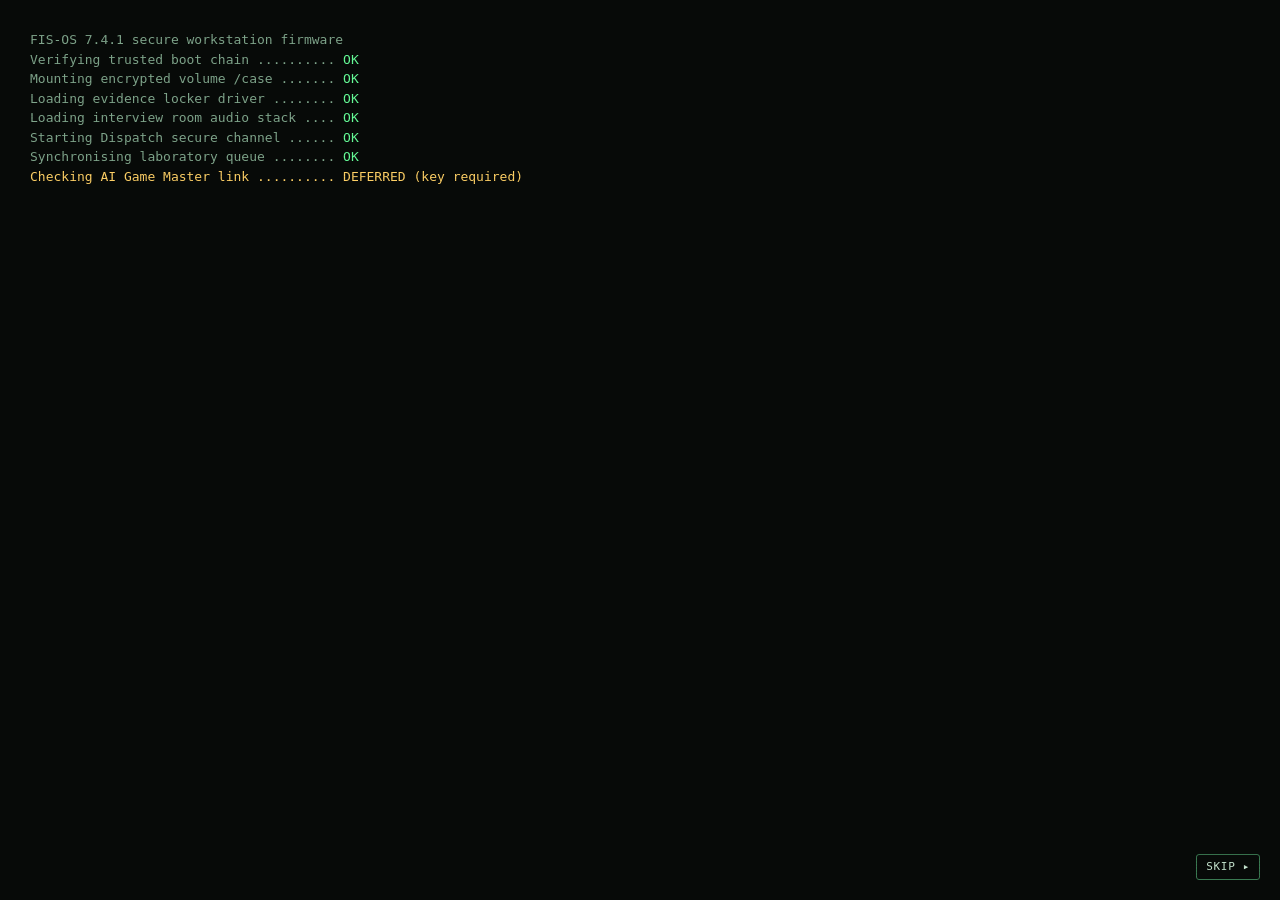
==== fbi-sim/src/index.html @ 93ebc80f "Ship FBI-SIM as a single double-clickable index.html Move the ES-module sources under fbi-sim/src/ a" ====
<!doctype html>
<html lang="en">
<head>
<meta charset="utf-8">
<meta name="viewport" content="width=device-width, initial-scale=1">
<title>FBI-SIM · Secure Workstation</title>
<meta name="description" content="A fictional, AI-run FBI investigation simulation that runs in your browser with your own API key.">
<link rel="icon" href="data:image/svg+xml,%3Csvg xmlns='http://www.w3.org/2000/svg' viewBox='0 0 32 32'%3E%3Crect width='32' height='32' fill='%23070a08'/%3E%3Cpath d='M16 5l9 3v9c0 7-4 11-9 14-5-3-9-7-9-14V8z' fill='none' stroke='%2366ff99' stroke-width='2'/%3E%3C/svg%3E">
<link rel="stylesheet" href="css/style.css">
</head>
<body data-theme="green">
<a class="skip" href="#cmdInput">Skip to command bar</a>
<div id="scanlines" aria-hidden="true"></div>

<!-- BOOT -->
<section id="screen-boot" class="screen" aria-label="Boot sequence">
  <pre id="bootLog" class="boot-log" aria-live="polite"></pre>
  <button id="bootSkip" class="btn ghost small boot-skip" type="button">Skip ▸</button>
</section>

<!-- LOGIN -->
<section id="screen-login" class="screen hidden" aria-label="Login">
  <div class="login-card">
    <div class="insignia" id="insigniaLogin"><svg xmlns="http://www.w3.org/2000/svg" viewBox="0 0 200 200" role="img" aria-label="Fictional Bureau insignia">
  <defs>
    <path id="ring" d="M100,100 m-78,0 a78,78 0 1,1 156,0 a78,78 0 1,1 -156,0"/>
  </defs>
  <circle cx="100" cy="100" r="96" fill="none" stroke="currentColor" stroke-width="2"/>
  <circle cx="100" cy="100" r="88" fill="none" stroke="currentColor" stroke-width="1" opacity=".6"/>
  <text font-family="ui-monospace, monospace" font-size="11" letter-spacing="2.5" fill="currentColor">
    <textPath href="#ring" startOffset="2%">FEDERAL INVESTIGATIVE SIMULATION · TRAINING DIVISION · FICTION</textPath>
  </text>
  <path d="M100,46 l34,12 v34 c0,26 -16,42 -34,52 c-18,-10 -34,-26 -34,-52 v-34 z" fill="none" stroke="currentColor" stroke-width="2.5"/>
  <path d="M100,56 l25,9 v27 c0,20 -12,32 -25,40 c-13,-8 -25,-20 -25,-40 v-27 z" fill="none" stroke="currentColor" stroke-width="1" opacity=".5"/>
  <polygon points="100,70 105.5,86 122,86 108.5,96 113.5,112 100,102 86.5,112 91.5,96 78,86 94.5,86" fill="currentColor"/>
  <line x1="66" y1="130" x2="134" y2="130" stroke="currentColor" stroke-width="1.5"/>
  <line x1="72" y1="136" x2="128" y2="136" stroke="currentColor" stroke-width="1" opacity=".6"/>
  <circle cx="100" cy="100" r="2" fill="currentColor"/>
</svg></div>
    <h1 class="title">FEDERAL INVESTIGATIVE SIMULATION</h1>
    <p class="banner">CLASSIFICATION: TRAINING // FICTION // NOT FOR OPERATIONAL USE</p>
    <form id="loginForm" autocomplete="off">
      <label>Agent name
        <input id="agentName" type="text" maxlength="40" placeholder="e.g. Dana Reyes" required>
      </label>
      <label>Badge number
        <input id="badgeNumber" type="text" readonly>
      </label>
      <fieldset class="api-box">
        <legend>AI Game Master connection</legend>
        <label>Provider
          <select id="providerSelect"></select>
        </label>
        <label>API key
          <input id="apiKey" type="password" placeholder="Paste your key" autocomplete="off" spellcheck="false">
        </label>
        <label>Model <span class="muted">(blank = default)</span>
          <input id="modelInput" type="text" list="modelList" placeholder="">
          <datalist id="modelList"></datalist>
        </label>
        <label id="baseUrlRow">Base URL <span class="muted">(advanced)</span>
          <input id="baseUrl" type="text" placeholder="">
        </label>
        <p id="providerNotes" class="muted small"></p>
        <label class="check"><input id="rememberKey" type="checkbox"> Remember key in this browser (localStorage; anyone with access to this browser profile can read it)</label>
        <div class="row">
          <button id="testConn" class="btn ghost" type="button">Test connection</button>
          <button id="forgetKey" class="btn ghost" type="button">Forget stored key</button>
          <span id="connStatus" class="muted small" role="status"></span>
        </div>
      </fieldset>
      <div class="row">
        <button class="btn primary" type="submit">Authenticate ▸</button>
      </div>
    </form>
    <p class="muted small fiction">This is a work of fiction. The Bureau, the cases, the people and the places are invented. Nothing here is affiliated with any real agency. The insignia is an original design.</p>
  </div>
</section>

<!-- NEW CASE / LOAD -->
<section id="screen-newcase" class="screen hidden" aria-label="Case assignment">
  <div class="newcase-card">
    <header class="card-head">
      <span class="banner">CASE ASSIGNMENT DESK</span>
      <span id="newcaseAgent" class="muted"></span>
    </header>
    <div class="two-col">
      <form id="newCaseForm">
        <h2>Open new case</h2>
        <label>Crime type
          <select id="crimeType">
            <option>Homicide</option>
            <option>Kidnapping</option>
            <option>Bank robbery</option>
            <option>Wire fraud / financial crime</option>
            <option>Cybercrime / intrusion</option>
            <option>Public corruption</option>
            <option>Domestic terrorism plot</option>
            <option>Art theft</option>
            <option>Organized crime / racketeering</option>
            <option>Missing person (interstate)</option>
            <option>Arson of a federal facility</option>
            <option>Random</option>
          </select>
        </label>
        <label>Difficulty
          <select id="difficulty">
            <option value="rookie">Rookie: forgiving clock, obvious holes</option>
            <option value="agent" selected>Agent: realistic</option>
            <option value="veteran">Veteran: tight clock, careful culprit</option>
          </select>
        </label>
        <label>Case length
          <select id="caseLength">
            <option value="short">Short: 4 suspects, 48h</option>
            <option value="standard" selected>Standard: 5 suspects, 72h</option>
            <option value="long">Long: 6 suspects, 120h</option>
          </select>
        </label>
        <button class="btn primary" type="submit">Request assignment ▸</button>
        <p id="genStatus" class="muted small" role="status"></p>
        <button id="genCancel" class="btn ghost small hidden" type="button">Cancel</button>
      </form>
      <div>
        <h2>Resume case</h2>
        <ul id="slotList" class="slot-list"></ul>
        <div class="row">
          <label class="btn ghost file-btn">Import .json<input id="importFile" type="file" accept="application/json,.json" hidden></label>
          <button id="backToLogin" class="btn ghost" type="button">◂ Change agent / key</button>
        </div>
      </div>
    </div>
  </div>
</section>

<!-- DESKTOP -->
<section id="screen-desktop" class="screen hidden" aria-label="Workstation">
  <header class="topbar">
    <span class="banner" id="topBanner">TRAINING // FICTION</span>
    <span id="topCase" class="mono"></span>
    <span id="topClock" class="mono clock" aria-live="off"></span>
    <span id="topDeadline" class="mono deadline"></span>
    <span id="topAgent" class="mono"></span>
    <span id="topStatus" class="status" role="status" aria-live="polite"></span>
  </header>
  <nav class="dock" id="dock" aria-label="Panels"></nav>
  <main id="windowArea" class="window-area"></main>
  <form id="cmdBar" class="cmdbar" autocomplete="off">
    <label for="cmdInput" class="prompt">AGENT&gt;</label>
    <input id="cmdInput" type="text" placeholder="type a command, or use the panels. 'help' lists commands." spellcheck="false">
    <button class="btn small" type="submit">Send</button>
  </form>
</section>

<!-- DEBRIEF -->
<section id="screen-debrief" class="screen hidden" aria-label="Debrief">
  <div id="debriefBody" class="debrief"></div>
</section>

<div id="toasts" class="toasts" aria-live="polite"></div>
<dialog id="modal" class="modal"><div id="modalBody"></div></dialog>

<script type="module" src="js/main.js"></script>
</body>
</html>
---- fbi-sim/src/css/style.css ----
/* FBI-SIM: secure-terminal workstation theme */

:root {
  --bg: #070a08;
  --bg-2: #0b100d;
  --bg-3: #10171290;
  --panel: #0c120f;
  --panel-head: #121b16;
  --ink: #c9e8d2;
  --ink-dim: #7fa58b;
  --ink-faint: #4b6b55;
  --accent: #66ff99;
  --accent-2: #39c86b;
  --warn: #ffd166;
  --danger: #ff6b6b;
  --info: #7cc5ff;
  --border: #244a33;
  --border-strong: #3a7a52;
  --glow: 0 0 12px #66ff9933;
  --font: ui-monospace, "SFMono-Regular", "JetBrains Mono", "Fira Code", Menlo, Consolas, monospace;
  --radius: 3px;
  --dock-w: 180px;
  --type-speed: 12ms;
}
body[data-theme="amber"] {
  --ink: #f0d9a8; --ink-dim: #b89c66; --ink-faint: #6e5c3b; --accent: #ffbf47; --accent-2: #d99a2b;
  --border: #4a3a1c; --border-strong: #8a6a2c; --panel: #110e08; --panel-head: #1b1609; --bg: #0a0805; --bg-2: #100c07; --glow: 0 0 12px #ffbf4733;
}
body[data-theme="blue"] {
  --ink: #cfe3f5; --ink-dim: #7fa4c4; --ink-faint: #45607a; --accent: #7cc5ff; --accent-2: #3f9be0;
  --border: #1f3a52; --border-strong: #2f6a9a; --panel: #090e14; --panel-head: #0f1922; --bg: #05080c; --bg-2: #090d12; --glow: 0 0 12px #7cc5ff33;
}
body[data-contrast="high"] { --ink: #ffffff; --ink-dim: #d0d0d0; --ink-faint: #9a9a9a; --border: #6a6a6a; --border-strong: #bbbbbb; }

* { box-sizing: border-box; }
html, body { height: 100%; margin: 0; }
body {
  background: var(--bg);
  color: var(--ink);
  font-family: var(--font);
  font-size: 14px;
  line-height: 1.5;
  overflow: hidden;
}
.hidden { display: none !important; }
.muted { color: var(--ink-dim); }
.faint { color: var(--ink-faint); }
.small { font-size: 12px; }
.mono { font-family: var(--font); }
.warn { color: var(--warn); }
.danger { color: var(--danger); }
.info { color: var(--info); }
.accent { color: var(--accent); }
.skip { position: absolute; left: -999px; top: 0; background: var(--accent); color: #000; padding: 6px 10px; z-index: 100; }
.skip:focus { left: 8px; }

#scanlines {
  pointer-events: none; position: fixed; inset: 0; z-index: 50;
  background: repeating-linear-gradient(to bottom, transparent 0 2px, #00000026 2px 3px);
  mix-blend-mode: multiply; opacity: .55;
}
body.reduce-motion #scanlines { display: none; }
body.no-scanlines #scanlines { display: none; }

.screen { position: fixed; inset: 0; display: flex; flex-direction: column; overflow: auto; }

/* ---------- controls ---------- */
.btn {
  font: inherit; color: var(--ink); background: var(--panel-head); border: 1px solid var(--border-strong);
  padding: 7px 14px; cursor: pointer; border-radius: var(--radius); text-transform: uppercase; letter-spacing: .06em; font-size: 12px;
}
.btn:hover, .btn:focus-visible { border-color: var(--accent); color: var(--accent); box-shadow: var(--glow); outline: none; }
.btn.primary { background: var(--accent); color: #041008; border-color: var(--accent); font-weight: 700; }
.btn.primary:hover { background: var(--accent-2); }
.btn.ghost { background: transparent; }
.btn.small { padding: 4px 9px; font-size: 11px; }
.btn.danger { border-color: var(--danger); color: var(--danger); }
.btn:disabled { opacity: .45; cursor: not-allowed; box-shadow: none; }
.btn.file-btn { display: inline-block; }
input[type=text], input[type=password], input[type=number], select, textarea {
  font: inherit; color: var(--ink); background: var(--bg-2); border: 1px solid var(--border); padding: 7px 9px; width: 100%; border-radius: var(--radius);
}
input:focus-visible, select:focus-visible, textarea:focus-visible, [tabindex]:focus-visible { outline: 2px solid var(--accent); outline-offset: 1px; }
label { display: block; margin: 8px 0; color: var(--ink-dim); font-size: 12px; text-transform: uppercase; letter-spacing: .06em; }
label > input, label > select, label > textarea { margin-top: 4px; text-transform: none; letter-spacing: 0; font-size: 14px; }
label.check { display: flex; gap: 8px; align-items: flex-start; text-transform: none; letter-spacing: 0; }
label.check input { width: auto; margin-top: 3px; }
fieldset { border: 1px solid var(--border); padding: 10px 14px; margin: 14px 0; }
legend { color: var(--accent); font-size: 12px; letter-spacing: .1em; text-transform: uppercase; padding: 0 6px; }
.row { display: flex; gap: 10px; align-items: center; flex-wrap: wrap; margin-top: 10px; }
.banner {
  display: inline-block; background: var(--accent); color: #041008; font-weight: 700; font-size: 11px; letter-spacing: .14em;
  padding: 2px 8px; text-transform: uppercase;
}
textarea { min-height: 80px; resize: vertical; }
hr { border: 0; border-top: 1px dashed var(--border); margin: 10px 0; }
h1, h2, h3 { font-weight: 600; letter-spacing: .08em; text-transform: uppercase; }
h1 { font-size: 18px; } h2 { font-size: 14px; color: var(--accent); margin: 14px 0 8px; } h3 { font-size: 12px; color: var(--ink-dim); margin: 12px 0 6px; }
ul { padding-left: 18px; }
table { border-collapse: collapse; width: 100%; font-size: 13px; }
td, th { border-bottom: 1px solid var(--border); padding: 5px 6px; text-align: left; vertical-align: top; }
th { color: var(--ink-dim); font-weight: 600; font-size: 11px; text-transform: uppercase; letter-spacing: .08em; }
kbd { border: 1px solid var(--border-strong); padding: 0 5px; border-radius: 3px; font-family: var(--font); font-size: 12px; }

/* ---------- boot ---------- */
#screen-boot { background: var(--bg); padding: 30px; justify-content: flex-start; }
.boot-log { margin: 0; white-space: pre-wrap; color: var(--ink-dim); font-size: 13px; }
.boot-log .ok { color: var(--accent); }
.boot-skip { position: fixed; right: 20px; bottom: 20px; }

/* ---------- login / new case ---------- */
#screen-login, #screen-newcase { align-items: center; justify-content: center; padding: 20px; }
.login-card, .newcase-card { width: min(680px, 100%); border: 1px solid var(--border-strong); background: var(--panel); padding: 24px 28px; box-shadow: var(--glow); }
.newcase-card { width: min(900px, 100%); }
.insignia { width: 110px; height: 110px; margin: 0 auto 10px; color: var(--accent); }
.insignia svg { width: 100%; height: 100%; }
.title { text-align: center; margin: 4px 0 6px; }
.login-card .banner { display: block; text-align: center; margin: 0 auto 10px; width: fit-content; }
.fiction { margin-top: 18px; border-top: 1px dashed var(--border); padding-top: 10px; }
.card-head { display: flex; justify-content: space-between; align-items: center; margin-bottom: 10px; }
.two-col { display: grid; grid-template-columns: 1fr 1fr; gap: 28px; }
.slot-list { list-style: none; padding: 0; margin: 0; }
.slot-list li { border: 1px solid var(--border); padding: 8px 10px; margin-bottom: 6px; display: flex; justify-content: space-between; align-items: center; gap: 8px; }
.slot-list .slot-info { font-size: 12px; }
.slot-list .slot-info b { color: var(--accent); display: block; font-weight: 600; }

/* ---------- desktop ---------- */
#screen-desktop { display: grid; grid-template-rows: auto 1fr auto; grid-template-columns: var(--dock-w) 1fr; grid-template-areas: "top top" "dock main" "cmd cmd"; overflow: hidden; }
.topbar { grid-area: top; display: flex; gap: 16px; align-items: center; padding: 6px 12px; border-bottom: 1px solid var(--border-strong); background: var(--panel-head); font-size: 12px; flex-wrap: wrap; }
.topbar .clock { color: var(--accent); }
.topbar .deadline.warn { color: var(--warn); } .topbar .deadline.danger { color: var(--danger); }
.topbar .status { margin-left: auto; color: var(--info); }
.topbar .status.busy::after { content: " ▮"; animation: blink 1s steps(2) infinite; }
body.reduce-motion .topbar .status.busy::after { animation: none; }
@keyframes blink { 50% { opacity: 0; } }

.dock { grid-area: dock; border-right: 1px solid var(--border); background: var(--bg-2); padding: 8px 6px; overflow-y: auto; display: flex; flex-direction: column; gap: 3px; }
.dock button {
  font: inherit; text-align: left; background: transparent; color: var(--ink-dim); border: 1px solid transparent; padding: 6px 8px; cursor: pointer; font-size: 12px;
  letter-spacing: .06em; text-transform: uppercase; border-radius: var(--radius); display: flex; justify-content: space-between; align-items: center;
}
.dock button:hover, .dock button:focus-visible { color: var(--accent); border-color: var(--border); outline: none; }
.dock button.open { color: var(--ink); border-color: var(--border-strong); background: var(--panel); }
.dock button.active { color: var(--accent); }
.dock .badge { background: var(--accent); color: #041008; font-size: 10px; padding: 0 5px; border-radius: 8px; font-weight: 700; }
.dock .sep { border-top: 1px dashed var(--border); margin: 6px 0; }

.window-area { grid-area: main; position: relative; overflow: hidden; background:
  radial-gradient(ellipse at 30% 20%, #0f1a1480 0%, transparent 60%), var(--bg); }
.win {
  position: absolute; display: flex; flex-direction: column; background: var(--panel); border: 1px solid var(--border-strong);
  min-width: 300px; min-height: 180px; box-shadow: 0 8px 30px #000a; border-radius: var(--radius);
}
.win.focused { border-color: var(--accent); box-shadow: 0 8px 30px #000c, var(--glow); }
.win-head { display: flex; align-items: center; gap: 8px; background: var(--panel-head); padding: 5px 8px; cursor: move; user-select: none; border-bottom: 1px solid var(--border); font-size: 12px; letter-spacing: .08em; text-transform: uppercase; }
.win.focused .win-head { color: var(--accent); }
.win-head .win-title { flex: 1; }
.win-head button { font: inherit; background: transparent; color: var(--ink-dim); border: 1px solid transparent; cursor: pointer; padding: 0 6px; }
.win-head button:hover, .win-head button:focus-visible { color: var(--accent); border-color: var(--border); outline: none; }
.win-body { flex: 1; overflow: auto; padding: 10px 12px; }
.win-resize { position: absolute; right: 0; bottom: 0; width: 14px; height: 14px; cursor: nwse-resize; background: linear-gradient(135deg, transparent 50%, var(--border-strong) 50%); }

.cmdbar { grid-area: cmd; display: flex; gap: 8px; align-items: center; padding: 6px 10px; border-top: 1px solid var(--border-strong); background: var(--panel-head); }
.cmdbar .prompt { margin: 0; color: var(--accent); text-transform: none; font-size: 13px; }
.cmdbar input { flex: 1; }

/* ---------- panel content ---------- */
.list { list-style: none; padding: 0; margin: 0; }
.list li { border: 1px solid var(--border); padding: 7px 9px; margin-bottom: 5px; border-radius: var(--radius); }
.list li.sel, .list li:hover { border-color: var(--border-strong); background: var(--bg-2); }
.list li.clickable { cursor: pointer; }
.list .meta { font-size: 11px; color: var(--ink-dim); }
.tag { display: inline-block; font-size: 10px; padding: 0 5px; border: 1px solid var(--border-strong); border-radius: 8px; text-transform: uppercase; letter-spacing: .06em; margin-left: 4px; color: var(--ink-dim); }
.tag.ok { color: var(--accent); border-color: var(--accent); }
.tag.bad { color: var(--danger); border-color: var(--danger); }
.tag.warn { color: var(--warn); border-color: var(--warn); }
.split { display: grid; grid-template-columns: 240px 1fr; gap: 12px; height: 100%; min-height: 0; }
.split > * { overflow: auto; min-height: 0; }
.detail h2 { margin-top: 0; }
.chip-row { display: flex; gap: 6px; flex-wrap: wrap; margin: 6px 0; }
.narr { white-space: pre-wrap; }
.entry { border-left: 2px solid var(--border); padding: 4px 10px; margin: 8px 0; }
.entry .who { font-size: 11px; color: var(--ink-dim); text-transform: uppercase; letter-spacing: .08em; }
.entry.agent { border-left-color: var(--info); }
.entry.dispatch { border-left-color: var(--warn); }
.entry.suspect, .entry.witness { border-left-color: var(--accent); }
.entry.judge { border-left-color: var(--info); }
.entry.system { border-left-color: var(--ink-faint); color: var(--ink-dim); font-size: 12px; }
.entry.procedure { border-left-color: var(--danger); color: var(--danger); }
.entry.notice { border-left-color: var(--accent-2); color: var(--accent-2); font-size: 12px; }
.cursor::after { content: "▮"; color: var(--accent); animation: blink .9s steps(2) infinite; }
body.reduce-motion .cursor::after { animation: none; }
.stream { white-space: pre-wrap; }
.notebook-text { width: 100%; min-height: 160px; }
.board { position: relative; min-height: 300px; }
.board svg { position: absolute; inset: 0; width: 100%; height: 100%; pointer-events: none; }
.board .cols { display: grid; grid-template-columns: repeat(3, 1fr); gap: 16px; position: relative; }
.board .node { border: 1px solid var(--border); padding: 5px 7px; margin-bottom: 6px; font-size: 12px; cursor: pointer; background: var(--panel); border-radius: var(--radius); }
.board .node.sel { border-color: var(--accent); color: var(--accent); }
.board .node.culprit-pick { border-color: var(--warn); }
.timeline li { font-size: 12px; }
.kv { display: grid; grid-template-columns: 140px 1fr; gap: 2px 10px; font-size: 13px; }
.kv dt { color: var(--ink-dim); text-transform: uppercase; font-size: 11px; letter-spacing: .06em; }
.kv dd { margin: 0; }
.report-form label { margin: 6px 0; }
.progress { height: 6px; background: var(--bg-2); border: 1px solid var(--border); margin: 8px 0; }
.progress > div { height: 100%; background: var(--accent); width: 0; transition: width .3s; }

/* ---------- debrief ---------- */
#screen-debrief { padding: 20px; align-items: center; }
.debrief { width: min(900px, 100%); border: 1px solid var(--border-strong); background: var(--panel); padding: 24px 28px; }
.score { font-size: 42px; color: var(--accent); letter-spacing: .1em; }
.score.bad { color: var(--danger); } .score.mid { color: var(--warn); }

/* ---------- toasts / modal ---------- */
.toasts { position: fixed; right: 14px; bottom: 60px; display: flex; flex-direction: column; gap: 6px; z-index: 60; max-width: 360px; }
.toast { background: var(--panel-head); border: 1px solid var(--border-strong); border-left: 3px solid var(--accent); padding: 8px 10px; font-size: 12px; box-shadow: 0 6px 20px #000a; }
.toast.warn { border-left-color: var(--warn); } .toast.danger { border-left-color: var(--danger); } .toast.info { border-left-color: var(--info); }
.modal { background: var(--panel); color: var(--ink); border: 1px solid var(--accent); padding: 20px 24px; max-width: min(640px, 92vw); box-shadow: var(--glow); }
.modal::backdrop { background: #000a; }

/* ---------- responsive ---------- */
@media (max-width: 900px) {
  :root { --dock-w: 54px; }
  .dock button span.lbl { display: none; }
  .dock button { justify-content: center; padding: 8px 4px; }
  .split { grid-template-columns: 1fr; }
  .two-col { grid-template-columns: 1fr; }
  .win { left: 0 !important; top: 0 !important; width: 100% !important; height: 100% !important; min-width: 0; border-radius: 0; }
  .win:not(.focused) { display: none; }
  .win-resize { display: none; }
  .topbar { gap: 8px; }
  .topbar #topAgent { display: none; }
}
@media (max-width: 600px) {
  .cmdbar .prompt { display: none; }
  .login-card, .newcase-card, .debrief { padding: 16px; }
}
@media (prefers-reduced-motion: reduce) {
  #scanlines { display: none; }
  .cursor::after, .topbar .status.busy::after { animation: none; }
}

/* column layout for log-style panels: the log fills the window, the composer stays visible */
.win-body.col { display: flex; flex-direction: column; min-height: 0; }
.win-body.col .log-stream { flex: 1; overflow: auto; min-height: 60px; }
.win-body.col .composer { flex: none; margin-top: 8px; }
.dock button .lbl { white-space: nowrap; overflow: hidden; text-overflow: ellipsis; }
.dock button .ico { width: 14px; text-align: center; flex: none; }
.dock button { justify-content: flex-start; gap: 8px; }
.dock button .badge { margin-left: auto; }
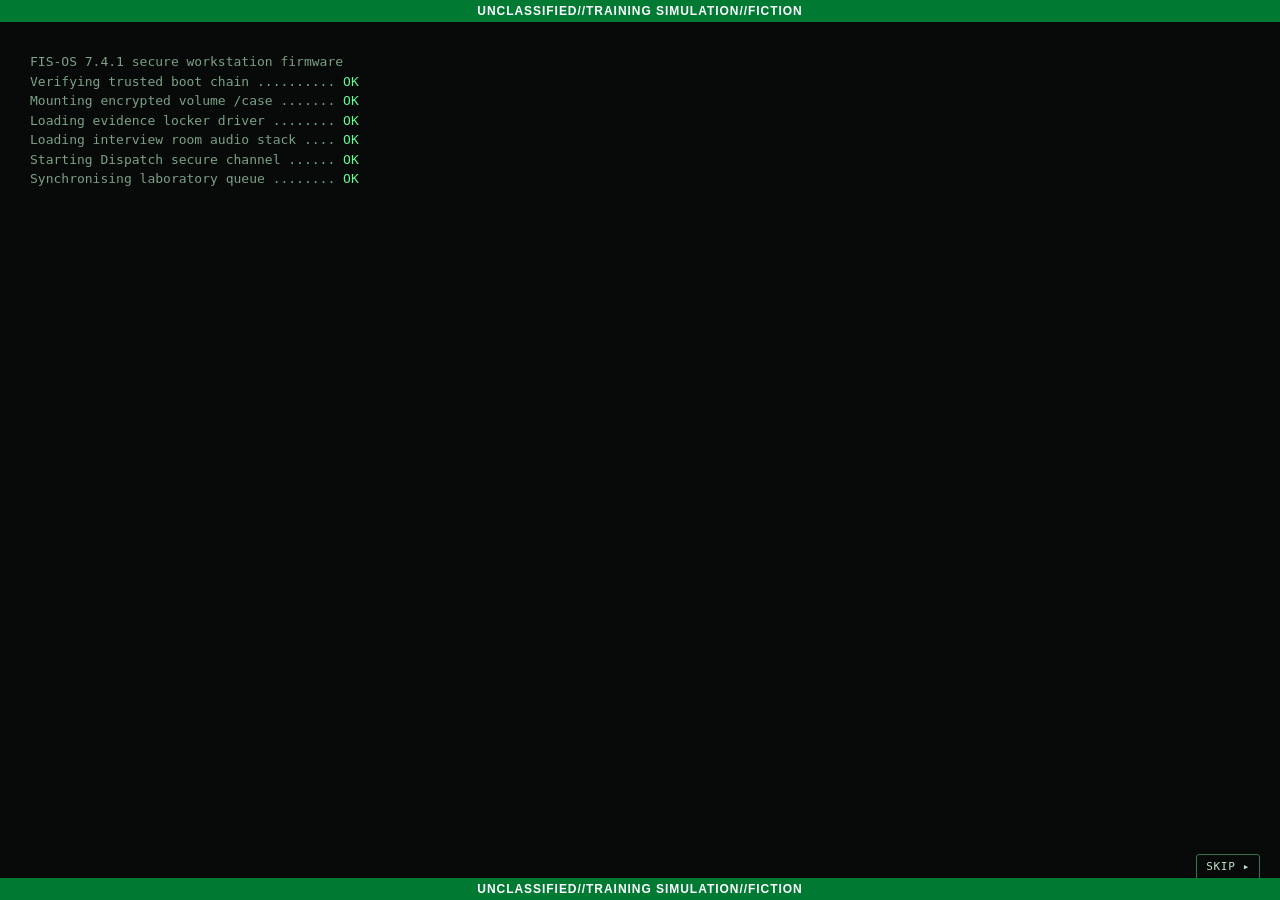
==== commit daa72d0f: "Fix stray 'null' text and make the workstation look like a real system Element.append(null) rendered" ====
--- a/fbi-sim/src/index.html
+++ b/fbi-sim/src/index.html
@@ -11,6 +11,8 @@
 <body data-theme="green">
 <a class="skip" href="#cmdInput">Skip to command bar</a>
 <div id="scanlines" aria-hidden="true"></div>
+<div id="bannerTop" class="classbar lvl-unclass" role="banner">UNCLASSIFIED//TRAINING SIMULATION//FICTION</div>
+<div id="bannerBottom" class="classbar lvl-unclass" aria-hidden="true">UNCLASSIFIED//TRAINING SIMULATION//FICTION</div>
 
 <!-- BOOT -->
 <section id="screen-boot" class="screen" aria-label="Boot sequence">
@@ -37,8 +39,13 @@
   <line x1="72" y1="136" x2="128" y2="136" stroke="currentColor" stroke-width="1" opacity=".6"/>
   <circle cx="100" cy="100" r="2" fill="currentColor"/>
 </svg></div>
-    <h1 class="title">FEDERAL INVESTIGATIVE SIMULATION</h1>
-    <p class="banner">CLASSIFICATION: TRAINING // FICTION // NOT FOR OPERATIONAL USE</p>
+    <p class="dept">U.S. DEPARTMENT OF JUSTICE</p>
+    <h1 class="title">FEDERAL BUREAU OF INVESTIGATION</h1>
+    <p class="subtitle">CASE MANAGEMENT WORKSTATION · FIS-OS 7.4 · AUTHORIZED PERSONNEL ONLY</p>
+    <div class="consent">
+      <b>WARNING</b> — This is a simulated system for training and entertainment. All cases, persons, places and companies are fictitious.
+      Nothing here is an official system of, or affiliated with, any real agency. By proceeding you acknowledge that the Game Master is an AI model operating under your own API key.
+    </div>
     <form id="loginForm" autocomplete="off">
       <label>Agent name
         <input id="agentName" type="text" maxlength="40" placeholder="e.g. Dana Reyes" required>
@@ -73,7 +80,7 @@
         <button class="btn primary" type="submit">Authenticate ▸</button>
       </div>
     </form>
-    <p class="muted small fiction">This is a work of fiction. The Bureau, the cases, the people and the places are invented. Nothing here is affiliated with any real agency. The insignia is an original design.</p>
+    <p class="muted small fiction">Work of fiction. The insignia is an original design and is not the seal of any agency.</p>
   </div>
 </section>
 
@@ -136,7 +143,7 @@
 <!-- DESKTOP -->
 <section id="screen-desktop" class="screen hidden" aria-label="Workstation">
   <header class="topbar">
-    <span class="banner" id="topBanner">TRAINING // FICTION</span>
+    <span class="sys">FBI · CMW</span>
     <span id="topCase" class="mono"></span>
     <span id="topClock" class="mono clock" aria-live="off"></span>
     <span id="topDeadline" class="mono deadline"></span>
@@ -144,7 +151,13 @@
     <span id="topStatus" class="status" role="status" aria-live="polite"></span>
   </header>
   <nav class="dock" id="dock" aria-label="Panels"></nav>
-  <main id="windowArea" class="window-area"></main>
+  <main id="windowArea" class="window-area">
+    <div id="watermark" class="watermark" aria-hidden="true">
+      <div class="wm-insignia" id="wmInsignia"></div>
+      <div class="wm-text" id="wmText"></div>
+    </div>
+  </main>
+  <div id="statusBar" class="statusbar" aria-hidden="true"></div>
   <form id="cmdBar" class="cmdbar" autocomplete="off">
     <label for="cmdInput" class="prompt">AGENT&gt;</label>
     <input id="cmdInput" type="text" placeholder="type a command, or use the panels. 'help' lists commands." spellcheck="false">
--- a/fbi-sim/src/css/style.css
+++ b/fbi-sim/src/css/style.css
@@ -109,7 +109,8 @@
 .boot-skip { position: fixed; right: 20px; bottom: 20px; }
 
 /* ---------- login / new case ---------- */
-#screen-login, #screen-newcase { align-items: center; justify-content: center; padding: 20px; }
+#screen-login, #screen-newcase { align-items: center; justify-content: flex-start; padding: 20px; }
+.login-card, .newcase-card { margin: auto; }
 .login-card, .newcase-card { width: min(680px, 100%); border: 1px solid var(--border-strong); background: var(--panel); padding: 24px 28px; box-shadow: var(--glow); }
 .newcase-card { width: min(900px, 100%); }
 .insignia { width: 110px; height: 110px; margin: 0 auto 10px; color: var(--accent); }
@@ -249,3 +250,47 @@
 .dock button .ico { width: 14px; text-align: center; flex: none; }
 .dock button { justify-content: flex-start; gap: 8px; }
 .dock button .badge { margin-left: auto; }
+
+/* ================= classification banners, watermark, status strip ================= */
+:root { --bar-h: 22px; }
+.classbar {
+  position: fixed; left: 0; right: 0; height: var(--bar-h); z-index: 70; display: flex; align-items: center; justify-content: center;
+  font-family: Arial, Helvetica, sans-serif; font-weight: 700; font-size: 12px; letter-spacing: .08em; color: #fff; text-transform: uppercase;
+  white-space: nowrap; overflow: hidden; text-overflow: ellipsis; padding: 0 10px; user-select: none;
+}
+#bannerTop { top: 0; } #bannerBottom { bottom: 0; }
+.classbar.lvl-unclass { background: #007a33; }
+.classbar.lvl-cui { background: #502b85; }
+.classbar.lvl-confidential { background: #0033a0; }
+.classbar.lvl-secret { background: #c8102e; }
+.classbar.lvl-ts { background: #ff8c00; color: #000; }
+.screen { top: var(--bar-h); bottom: var(--bar-h); }
+.toasts { bottom: calc(var(--bar-h) + 60px); }
+
+.login-card .dept { text-align: center; margin: 0; font-size: 11px; letter-spacing: .2em; color: var(--ink-dim); }
+.login-card .title { margin: 2px 0 2px; font-size: 20px; letter-spacing: .14em; }
+.login-card .subtitle { text-align: center; margin: 0 0 14px; font-size: 11px; letter-spacing: .1em; color: var(--ink-dim); }
+.consent { border: 1px solid var(--warn); color: var(--ink); background: #ffd16608; padding: 8px 12px; font-size: 12px; line-height: 1.45; margin: 0 0 12px; }
+.consent b { color: var(--warn); }
+
+.topbar .sys { font-weight: 700; letter-spacing: .14em; color: var(--accent); border-right: 1px solid var(--border); padding-right: 12px; }
+#screen-desktop { grid-template-rows: auto 1fr auto auto; grid-template-areas: "top top" "dock main" "status status" "cmd cmd"; }
+.statusbar {
+  grid-area: status; font-size: 10.5px; letter-spacing: .08em; color: var(--ink-faint); background: var(--bg-2); border-top: 1px solid var(--border);
+  padding: 2px 10px; white-space: nowrap; overflow: hidden; text-overflow: ellipsis; text-transform: uppercase;
+}
+
+.watermark {
+  position: absolute; inset: 0; display: flex; flex-direction: column; align-items: center; justify-content: center; gap: 6px;
+  pointer-events: none; user-select: none; color: var(--ink); opacity: .11; z-index: 0; text-align: center;
+}
+.wm-insignia { width: min(360px, 55vmin); height: min(360px, 55vmin); }
+.wm-insignia svg { width: 100%; height: 100%; }
+.wm-text { font-weight: 700; letter-spacing: .3em; text-transform: uppercase; }
+.wm-name { font-size: clamp(18px, 3.2vw, 34px); }
+.wm-badge { font-size: clamp(14px, 2.2vw, 22px); }
+.wm-office, .wm-case { font-size: clamp(11px, 1.4vw, 14px); letter-spacing: .4em; }
+.win { z-index: 10; }
+.win-title .win-sub { margin-left: 10px; font-weight: 400; color: var(--ink-faint); letter-spacing: .1em; }
+.win.focused .win-title .win-sub { color: var(--ink-dim); }
+@media (max-width: 900px) { .win-title .win-sub { display: none; } .statusbar { display: none; } #screen-desktop { grid-template-rows: auto 1fr auto; grid-template-areas: "top top" "dock main" "cmd cmd"; } }
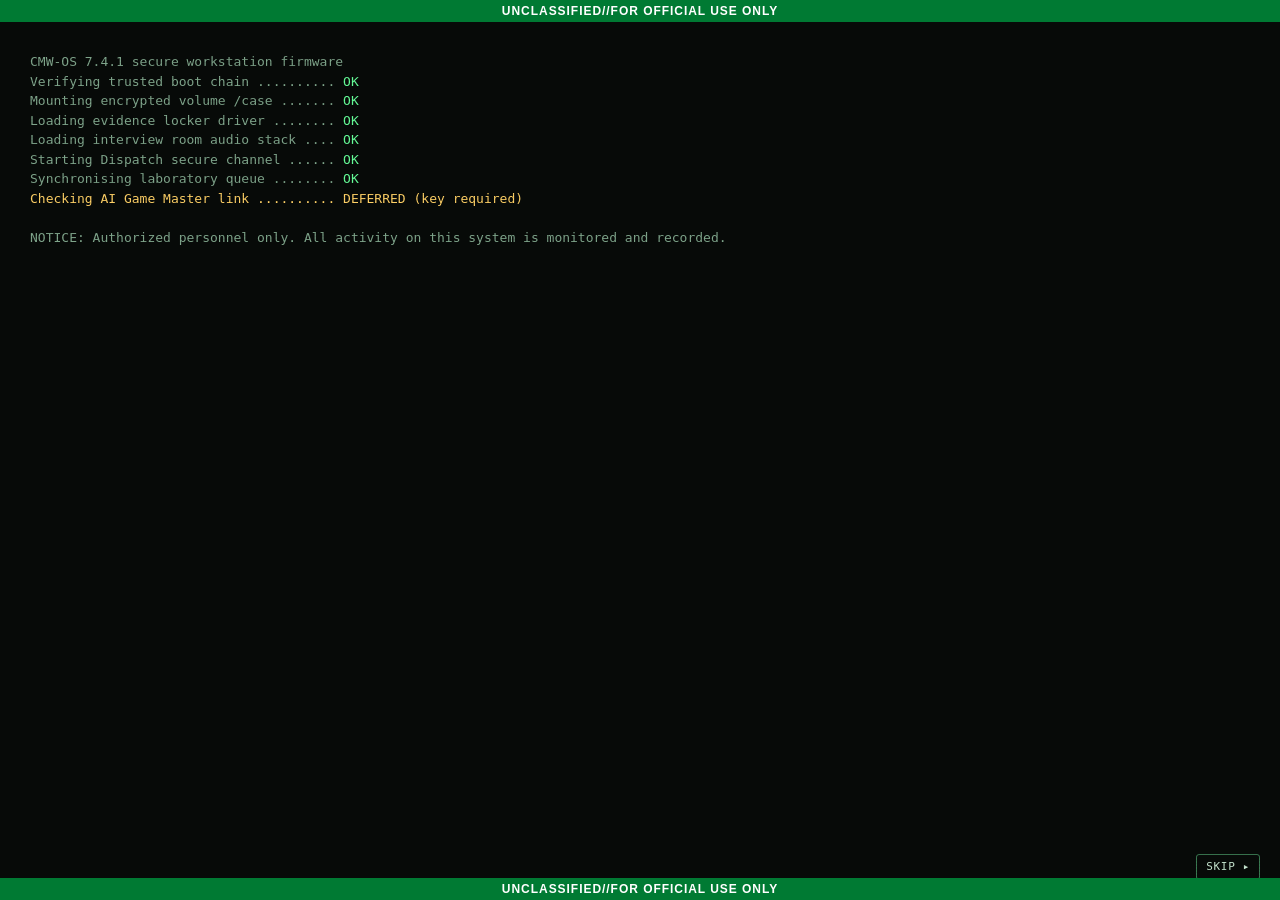
==== commit 53e9e024: "Remove training and fiction caveats from the game screens Banners now read UNCLASSIFIED//FOUO at log" ====
--- a/fbi-sim/src/index.html
+++ b/fbi-sim/src/index.html
@@ -3,16 +3,16 @@
 <head>
 <meta charset="utf-8">
 <meta name="viewport" content="width=device-width, initial-scale=1">
-<title>FBI-SIM · Secure Workstation</title>
-<meta name="description" content="A fictional, AI-run FBI investigation simulation that runs in your browser with your own API key.">
+<title>FBI · Case Management Workstation</title>
+<meta name="description" content="FBI Case Management Workstation. An AI-run investigation game that runs in your browser with your own API key.">
 <link rel="icon" href="data:image/svg+xml,%3Csvg xmlns='http://www.w3.org/2000/svg' viewBox='0 0 32 32'%3E%3Crect width='32' height='32' fill='%23070a08'/%3E%3Cpath d='M16 5l9 3v9c0 7-4 11-9 14-5-3-9-7-9-14V8z' fill='none' stroke='%2366ff99' stroke-width='2'/%3E%3C/svg%3E">
 <link rel="stylesheet" href="css/style.css">
 </head>
 <body data-theme="green">
 <a class="skip" href="#cmdInput">Skip to command bar</a>
 <div id="scanlines" aria-hidden="true"></div>
-<div id="bannerTop" class="classbar lvl-unclass" role="banner">UNCLASSIFIED//TRAINING SIMULATION//FICTION</div>
-<div id="bannerBottom" class="classbar lvl-unclass" aria-hidden="true">UNCLASSIFIED//TRAINING SIMULATION//FICTION</div>
+<div id="bannerTop" class="classbar lvl-unclass" role="banner">UNCLASSIFIED//FOR OFFICIAL USE ONLY</div>
+<div id="bannerBottom" class="classbar lvl-unclass" aria-hidden="true">UNCLASSIFIED//FOR OFFICIAL USE ONLY</div>
 
 <!-- BOOT -->
 <section id="screen-boot" class="screen" aria-label="Boot sequence">
@@ -23,14 +23,14 @@
 <!-- LOGIN -->
 <section id="screen-login" class="screen hidden" aria-label="Login">
   <div class="login-card">
-    <div class="insignia" id="insigniaLogin"><svg xmlns="http://www.w3.org/2000/svg" viewBox="0 0 200 200" role="img" aria-label="Fictional Bureau insignia">
+    <div class="insignia" id="insigniaLogin"><svg xmlns="http://www.w3.org/2000/svg" viewBox="0 0 200 200" role="img" aria-label="Bureau insignia">
   <defs>
     <path id="ring" d="M100,100 m-78,0 a78,78 0 1,1 156,0 a78,78 0 1,1 -156,0"/>
   </defs>
   <circle cx="100" cy="100" r="96" fill="none" stroke="currentColor" stroke-width="2"/>
   <circle cx="100" cy="100" r="88" fill="none" stroke="currentColor" stroke-width="1" opacity=".6"/>
   <text font-family="ui-monospace, monospace" font-size="11" letter-spacing="2.5" fill="currentColor">
-    <textPath href="#ring" startOffset="2%">FEDERAL INVESTIGATIVE SIMULATION · TRAINING DIVISION · FICTION</textPath>
+    <textPath href="#ring" startOffset="2%">FEDERAL BUREAU OF INVESTIGATION · U.S. DEPARTMENT OF JUSTICE · </textPath>
   </text>
   <path d="M100,46 l34,12 v34 c0,26 -16,42 -34,52 c-18,-10 -34,-26 -34,-52 v-34 z" fill="none" stroke="currentColor" stroke-width="2.5"/>
   <path d="M100,56 l25,9 v27 c0,20 -12,32 -25,40 c-13,-8 -25,-20 -25,-40 v-27 z" fill="none" stroke="currentColor" stroke-width="1" opacity=".5"/>
@@ -41,10 +41,10 @@
 </svg></div>
     <p class="dept">U.S. DEPARTMENT OF JUSTICE</p>
     <h1 class="title">FEDERAL BUREAU OF INVESTIGATION</h1>
-    <p class="subtitle">CASE MANAGEMENT WORKSTATION · FIS-OS 7.4 · AUTHORIZED PERSONNEL ONLY</p>
+    <p class="subtitle">CASE MANAGEMENT WORKSTATION · CMW 7.4 · AUTHORIZED PERSONNEL ONLY</p>
     <div class="consent">
-      <b>WARNING</b> — This is a simulated system for training and entertainment. All cases, persons, places and companies are fictitious.
-      Nothing here is an official system of, or affiliated with, any real agency. By proceeding you acknowledge that the Game Master is an AI model operating under your own API key.
+      <b>NOTICE</b> — This system is for the use of authorized Bureau personnel only. All activity on this workstation is monitored, logged and subject to audit.
+      Unauthorized access or use is prohibited and may result in disciplinary action and criminal prosecution. By authenticating you consent to these conditions.
     </div>
     <form id="loginForm" autocomplete="off">
       <label>Agent name
@@ -80,7 +80,6 @@
         <button class="btn primary" type="submit">Authenticate ▸</button>
       </div>
     </form>
-    <p class="muted small fiction">Work of fiction. The insignia is an original design and is not the seal of any agency.</p>
   </div>
 </section>
 
--- a/fbi-sim/src/css/style.css
+++ b/fbi-sim/src/css/style.css
@@ -117,7 +117,6 @@
 .insignia svg { width: 100%; height: 100%; }
 .title { text-align: center; margin: 4px 0 6px; }
 .login-card .banner { display: block; text-align: center; margin: 0 auto 10px; width: fit-content; }
-.fiction { margin-top: 18px; border-top: 1px dashed var(--border); padding-top: 10px; }
 .card-head { display: flex; justify-content: space-between; align-items: center; margin-bottom: 10px; }
 .two-col { display: grid; grid-template-columns: 1fr 1fr; gap: 28px; }
 .slot-list { list-style: none; padding: 0; margin: 0; }
